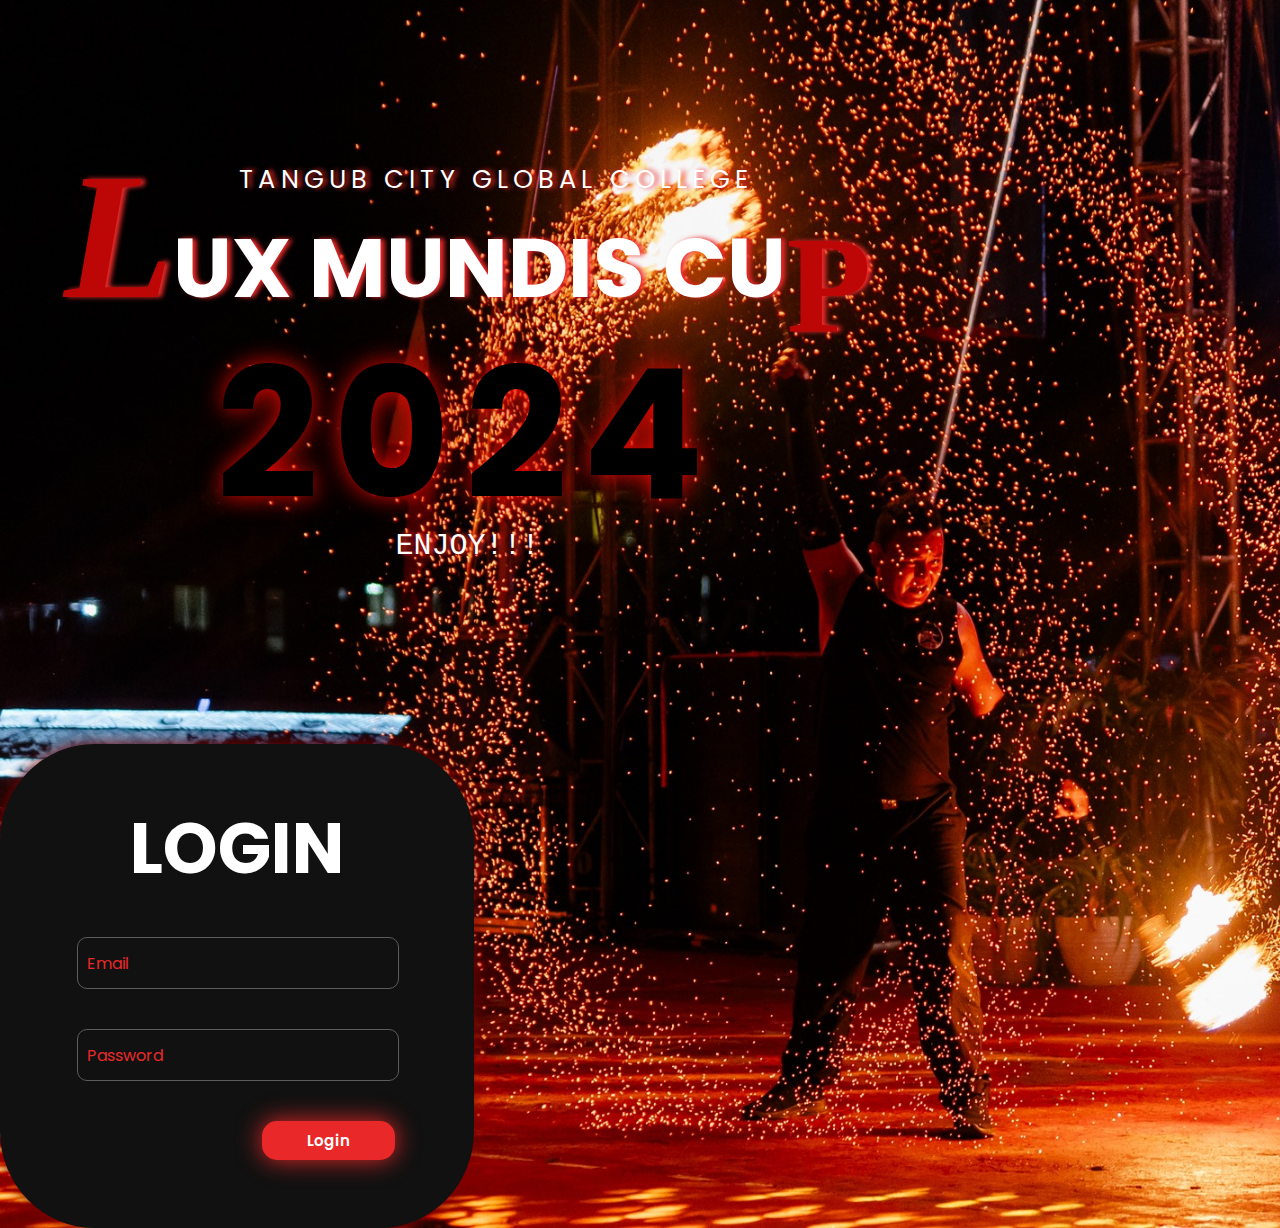
==== index.html @ 3ee0af9d "Add files via upload" ====
<!DOCTYPE html>
<html>
    <head>
       <title>LOGIN PAGE</title>
       <link rel="stylesheet" href="LOGIN_STYLE.css">
       <link href='https://unpkg.com/boxicons@2.1.4/css/boxicons.min.css' rel='stylesheet'>

    </head>
    <body>
        <div class="COVER">
            <div class="CONTENT">
               
                <p class="TCGC">TANGUB CITY GLOBAL COLLEGE</p> 
                <h1 ><span class="L">L</span>UX MUNDIS CU<span class="P"><sub>P</sub></span></h1>
                <h2>2024</h2>
                <p class="des">ENJOY!!!</p>
            </div>
            <div class="CONTAINER">
                <h1>LOGIN</h1>
                
               <div class="FORM">
                    <div class="enter">
                        <input type="text" id="USER" required>
                        <label for="">Email</label>
                    
                    </div>
                    <div class="enter">
                        <input type="password" id="PASS" required>
                        <label for="">Password</label>
                    </div>
                   
                    <button type="submit" onclick="auth()">Login</button>
               </div>
            </div>
           
            
        </div>

        <script>
            function auth(){
                var text=document.getElementById('USER').value;
                var password=document.getElementById('PASS').value;
            
            if(text=='chenchen' && password=='Ch_3n0306')
            {
                window.location.assign("Homepage.html");
                
            }
            else{
                alert("Invalid");
                return;
            }
            
            }


        </script>
    </body>
</html>
---- LOGIN_STYLE.css ----
@import url('https://fonts.googleapis.com/css2?family=Poppins:ital,wght@0,100;0,200;0,300;0,400;0,500;0,600;0,700;0,800;0,900;1,100;1,200;1,300;1,400;1,500;1,600;1,700;1,800;1,900&display=swap');

body{
    margin: 0;
    padding: 0;
    background-image: url(BG2.jpg);
    background-repeat: no-repeat;
    background-size: cover;
    color: rgb(255, 255, 255);
    font-family: 'Poppins';
  
}


.COVER{
    display: flex;
    justify-content: space-between;
    flex-wrap: wrap;
    
    
}
.CONTENT{
    margin-left: 5vw;
    line-height: 0.1vw;
    text-align: center;
    margin-top: 12%;
    text-shadow: 4px 0 5px rgb(238, 43, 43);  
}
.CONTENT .TCGC{
    font-size: 2vw;
    font-weight:400;
    letter-spacing: .4vw;
    margin-left: 4.5vw;
   
}
.CONTENT h1{
    font-size: 6.5vw;
    
}
.CONTENT .L{
    color: rgb(189, 7, 7);
    font-size: 14vw;
    font-style: italic;
   font-family: serif;
   
}
.CONTENT .P{
    color: rgb(189, 7, 7);
    font-size: 13vw;
    
   font-family: serif;
 
}

.CONTENT h2{
    font-size: 180px;
    margin-bottom: 80px;
    text-shadow: 0 0 25px rgb(230, 8, 0);  
    color: black;
   
    letter-spacing: 15px;
   
   
}
.CONTENT .des{
    margin-top: 110px;
    font-size: 30px;
    font-family: 'Courier New', Courier, monospace;
    
}
 
.CONTAINER h1{
    padding: 25px;
    font-size: 70px;
    margin-bottom: 10px;
    text-align: center;
    margin-top: 15px;
   
    
     
}
.CONTAINER{
    margin-top: 13%;
    background-color: rgb(17, 17, 17);
    border-radius: 20%;
   width: 450px;
   height: 460px;
   margin-right: 80px;
   box-shadow: 0 0 15px rgb(129, 2, 2);  
   padding: 12px;
}
.enter{
   
    position: relative;
    margin-bottom: 40px;
    margin-left: 65px;
}

label{
    position: absolute;
    top: 50%;
    left: 5px;
    transform: translateY(-50%);
    color: rgb(233, 41, 41);
    font-size: 16px;
    padding: 0 5px;
    pointer-events: none;
    transition: .5s;
    
}
input{
    outline: none;
    border: none;
    width: 300px;
    height: 50px;
    padding: 0 10px;
    background: transparent;
    border: 1px solid #5c5c5c;
    color: white;
    border-radius: 10px;

}
.enter input:focus~label,
.enter input:valid~label{
    top: 0;
    background:rgb(17, 17, 17);
    font-size: 12px;
}

button{
    text-decoration: none;
    border-style: none;
    color: white;
    background-color: rgb(233, 41, 41);
    padding: 8px 8px;
    margin-left: 250px;
    border-radius: 15px;
    padding-left: 45px;
    padding-right: 45px;
    box-shadow: 0 0 25px rgb(233, 41, 41);  
    letter-spacing: .15px;
    font-family: 'Poppins';
    font-weight: 600;
    font-size: 15px;
    
}
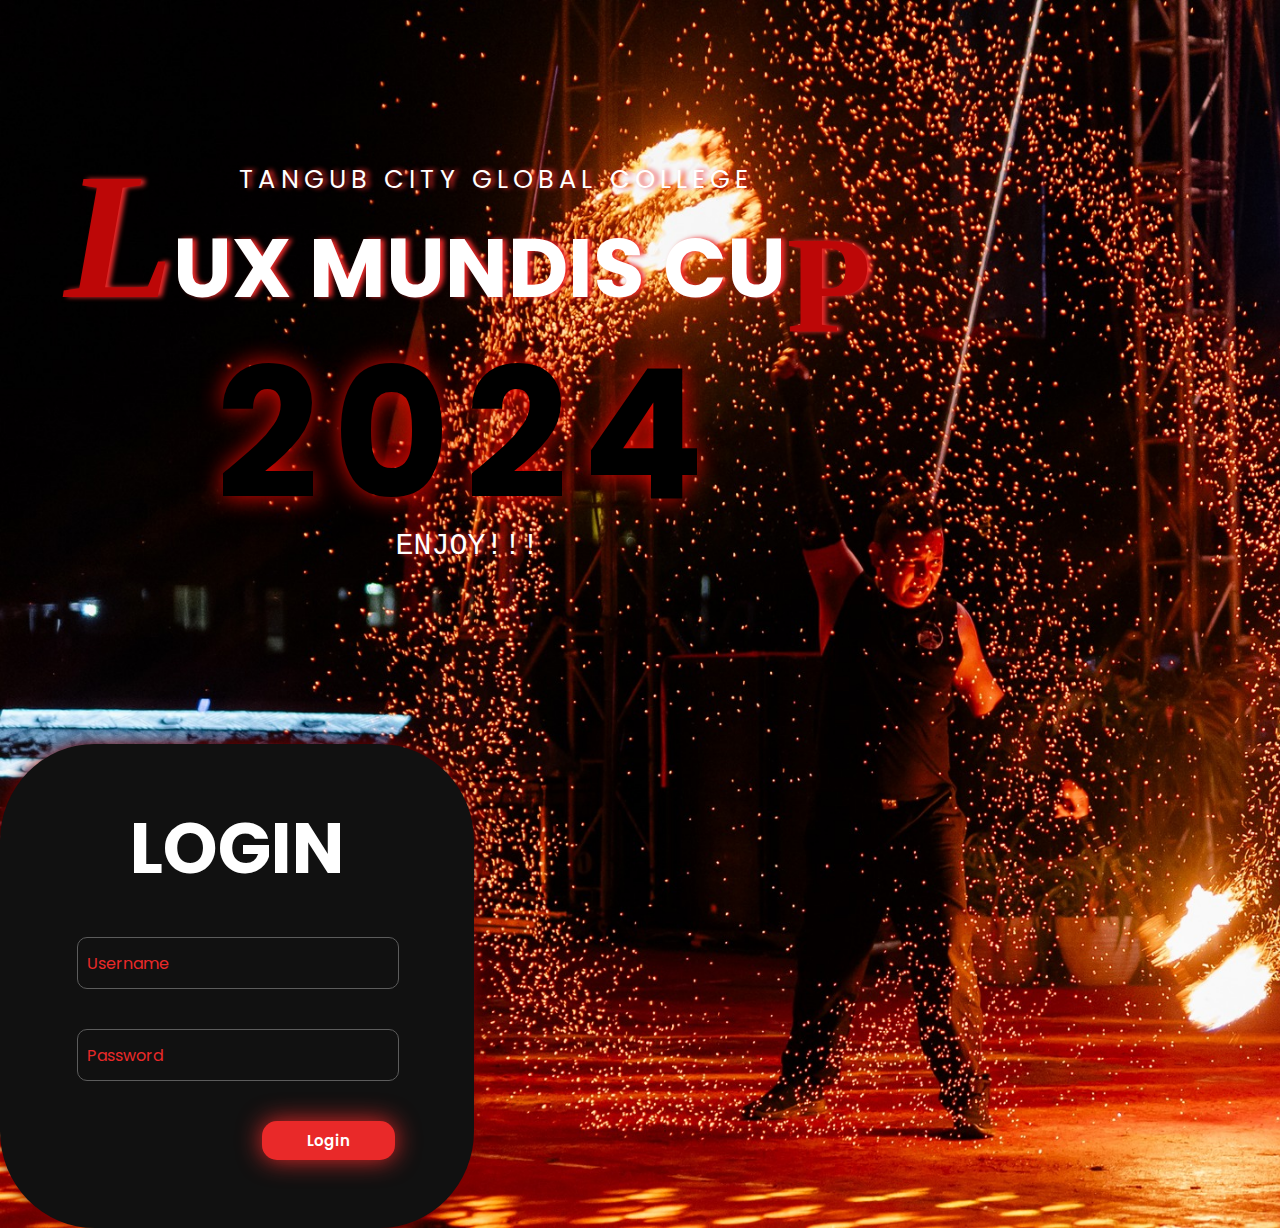
==== commit ddf6a1eb: "Update index.html" ====
--- a/index.html
+++ b/index.html
@@ -3,6 +3,7 @@
     <head>
        <title>LOGIN PAGE</title>
        <link rel="stylesheet" href="LOGIN_STYLE.css">
+        <meta name="viewport" content="width=device-width, initial-scale=1.0">
        <link href='https://unpkg.com/boxicons@2.1.4/css/boxicons.min.css' rel='stylesheet'>
 
     </head>
@@ -21,7 +22,7 @@
                <div class="FORM">
                     <div class="enter">
                         <input type="text" id="USER" required>
-                        <label for="">Email</label>
+                        <label for="">Username</label>
                     
                     </div>
                     <div class="enter">
@@ -56,4 +57,4 @@
 
         </script>
     </body>
-</html>+</html>
